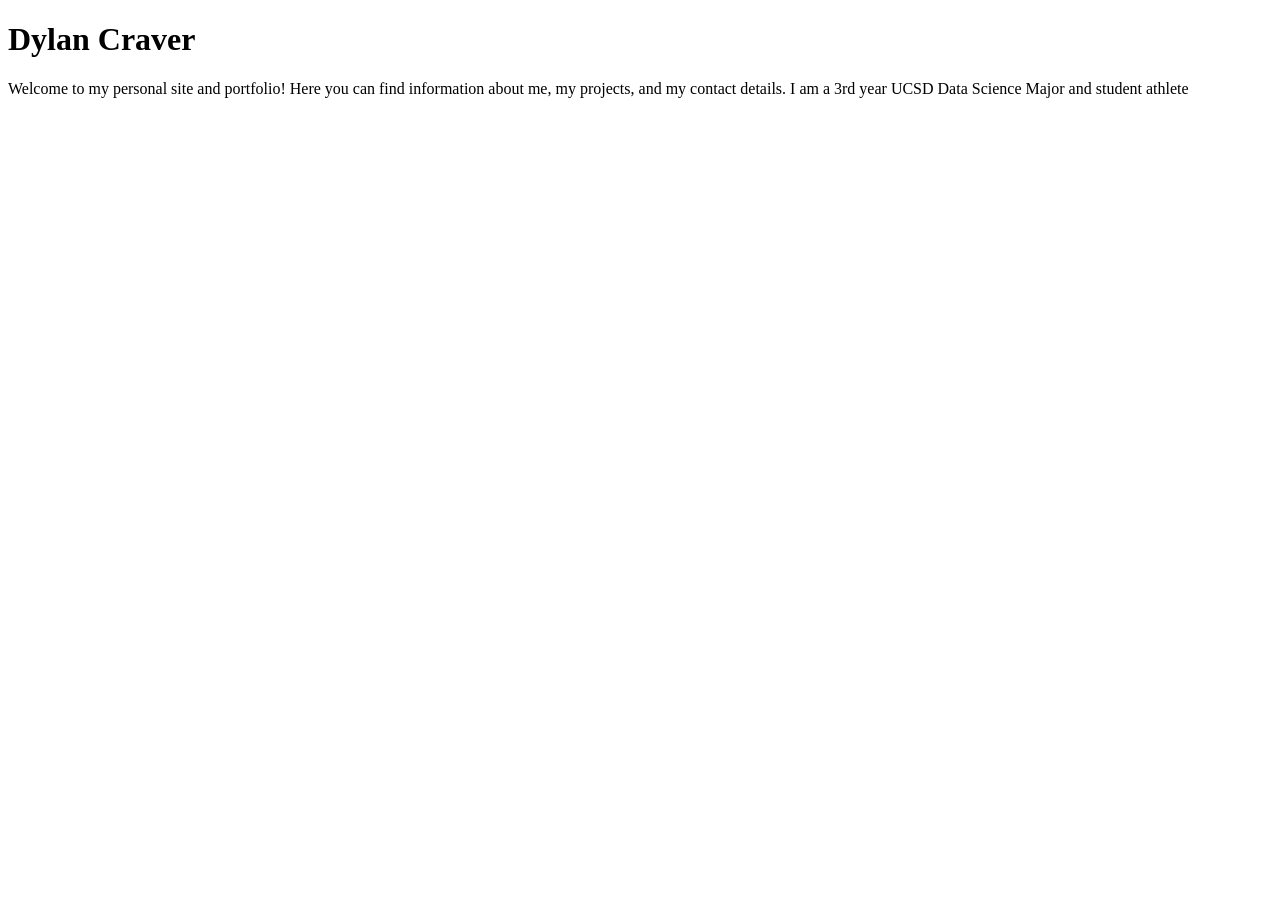
==== index.html @ 21389be8 "Create index.html" ====
<!DOCTYPE html>
<html lang="en">
<head>
    <meta charset="UTF-8">
    <meta name="viewport" content="width=device-width, initial-scale=1.0">
    <title>Dylan Craver: Personal site and portfolio</title>
    <h1>Dylan Craver</h1>
    <p>Welcome to my personal site and portfolio! Here you can find information about me, my projects, and my contact details.
     I am a 3rd year UCSD Data Science Major and student athlete</p>
</head>
<body>
    
</body>
</html>
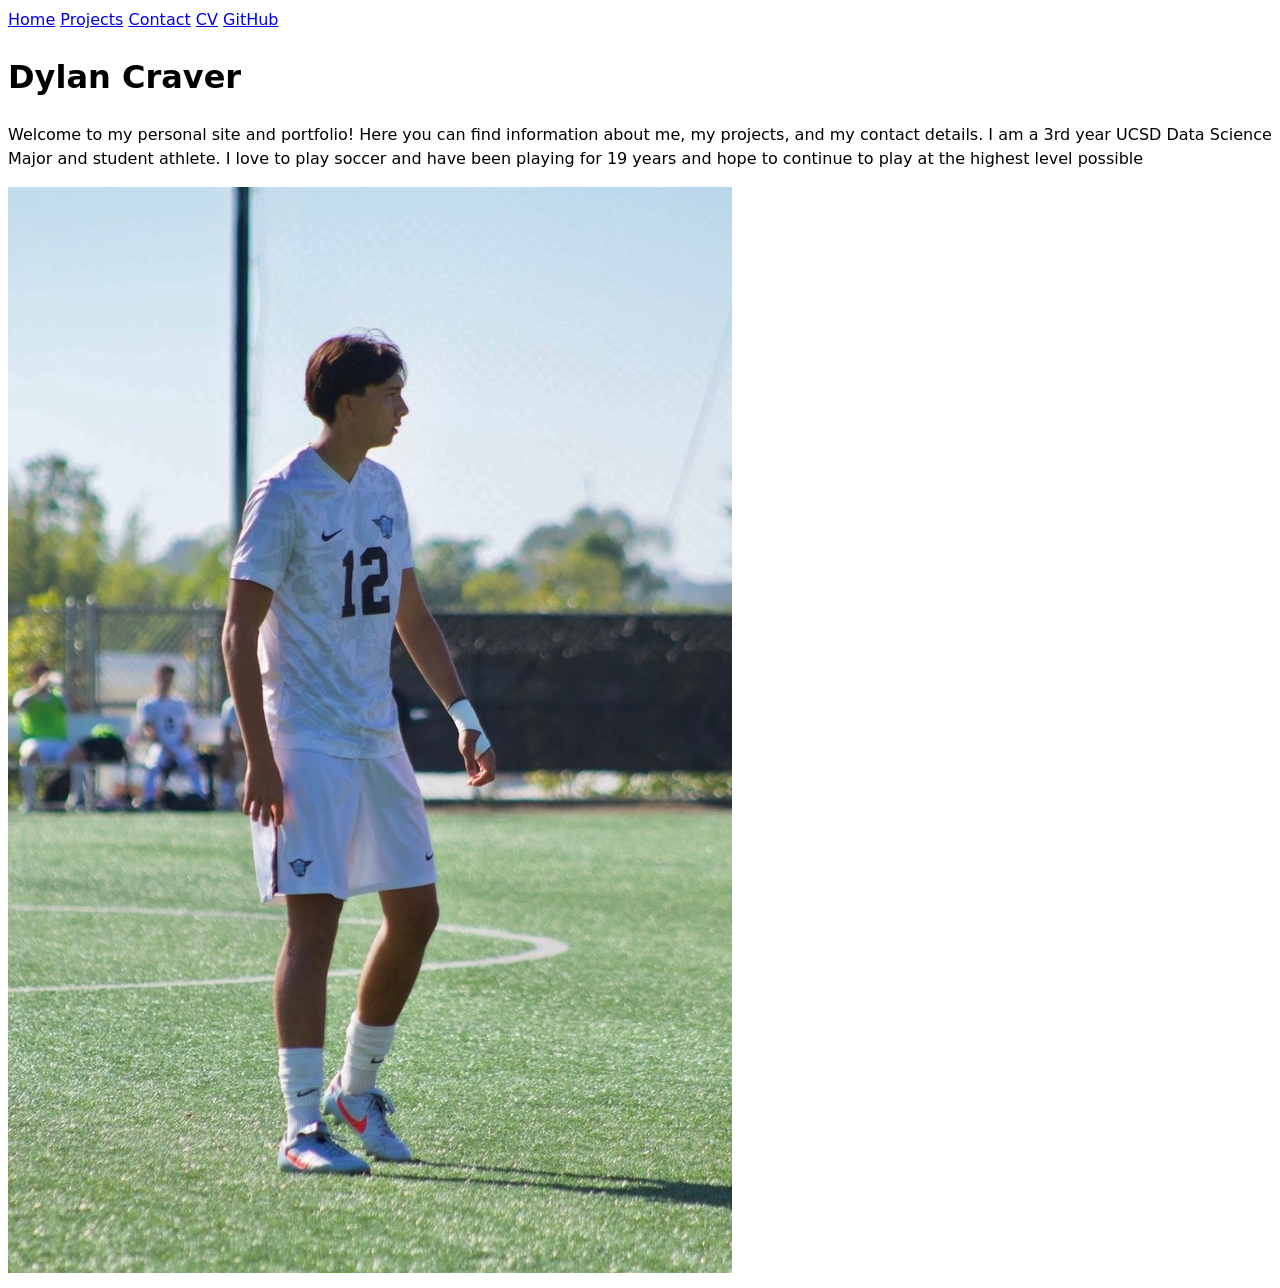
==== commit dcba607a: "finished portfolio" ====
--- a/index.html
+++ b/index.html
@@ -1,14 +1,21 @@
 <!DOCTYPE html>
 <html lang="en">
 <head>
+    <nav>
+        <a href="/index.html">Home</a>
+        <a href="/projects/index.html">Projects</a>
+        <a href="/contact/index.html">Contact</a>
+        <a href="/cv/index.html">CV</a>
+        <a href="https://github.com/dylancraver" target="_blank">GitHub</a>
+    </nav>
     <meta charset="UTF-8">
     <meta name="viewport" content="width=device-width, initial-scale=1.0">
     <title>Dylan Craver: Personal site and portfolio</title>
+    <link rel="stylesheet" href="style.css">
     <h1>Dylan Craver</h1>
     <p>Welcome to my personal site and portfolio! Here you can find information about me, my projects, and my contact details.
-     I am a 3rd year UCSD Data Science Major and student athlete</p>
+     I am a 3rd year UCSD Data Science Major and student athlete. I love to play soccer and have been playing for 19 years and hope to continue to play at the highest level possible</p>
+    <img src="image/87FC6F5E-2686-4889-A291-59CEAF67B456_1_105_c.jpeg" alt="This is me playing soccer back when I was at a community college playing our rival schools">
+
 </head>
-<body>
-    
-</body>
-</html>+</html> 
--- a/style.css
+++ b/style.css
@@ -0,0 +1,6 @@
+body {
+  /* Set line height to 1.5 times the font size
+       and use the OS's UI font as the website font
+     */
+  font: 100%/1.5 system-ui;
+}
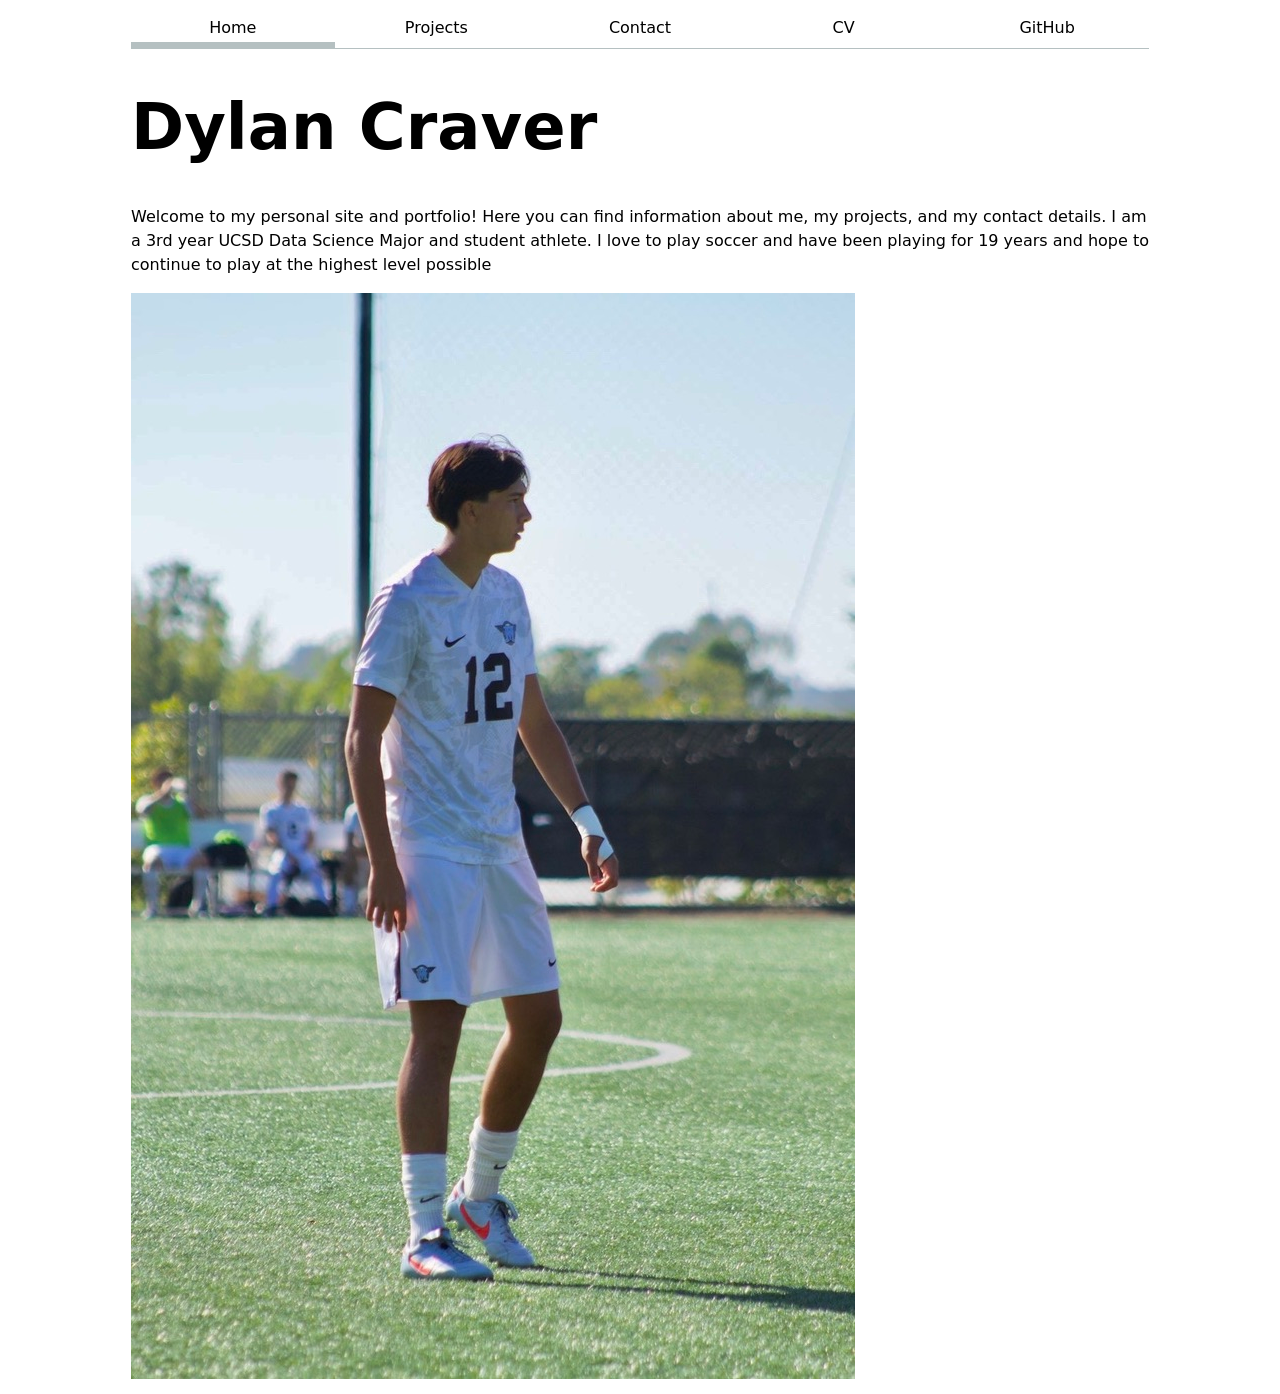
==== commit 0a4e96eb: "lab 2" ====
--- a/index.html
+++ b/index.html
@@ -1,21 +1,22 @@
 <!DOCTYPE html>
 <html lang="en">
 <head>
-    <nav>
-        <a href="/index.html">Home</a>
-        <a href="/projects/index.html">Projects</a>
-        <a href="/contact/index.html">Contact</a>
-        <a href="/cv/index.html">CV</a>
-        <a href="https://github.com/dylancraver" target="_blank">GitHub</a>
-    </nav>
     <meta charset="UTF-8">
     <meta name="viewport" content="width=device-width, initial-scale=1.0">
     <title>Dylan Craver: Personal site and portfolio</title>
     <link rel="stylesheet" href="style.css">
+</head>
+<body>
+    <nav>
+        <a href="index.html" class="current">Home</a>
+        <a href="projects/index.html">Projects</a>
+        <a href="contact/index.html">Contact</a>
+        <a href="cv/index.html">CV</a>
+        <a href="https://github.com/dcraver2005" target="_blank">GitHub</a>
+    </nav>
     <h1>Dylan Craver</h1>
     <p>Welcome to my personal site and portfolio! Here you can find information about me, my projects, and my contact details.
      I am a 3rd year UCSD Data Science Major and student athlete. I love to play soccer and have been playing for 19 years and hope to continue to play at the highest level possible</p>
     <img src="image/87FC6F5E-2686-4889-A291-59CEAF67B456_1_105_c.jpeg" alt="This is me playing soccer back when I was at a community college playing our rival schools">
-
-</head>
-</html> +</body>
+</html>
--- a/style.css
+++ b/style.css
@@ -1,6 +1,132 @@
+:root {
+  --color-accent: oklch(65% 50% 0);
+}
+
+html {
+  accent-color: var(--color-accent);
+}
+
 body {
   /* Set line height to 1.5 times the font size
        and use the OS's UI font as the website font
      */
   font: 100%/1.5 system-ui;
+  max-width: 100ch;
+  margin-inline: max(1em, (100% - 100ch) / 2);
+}
+
+nav {
+  display: flex;
+  margin-bottom: 1em;
+  border-bottom: 1px solid oklch(80% 3% 200);
+}
+
+nav a {
+  flex: 1;
+  text-decoration: none;
+  color: inherit;
+  text-align: center;
+  padding: 0.5em;
+}
+
+nav a.current {
+  border-bottom: 0.4em solid oklch(80% 3% 200);
+  padding-bottom: 0.1em;
+}
+
+nav a:hover {
+  border-bottom: 0.4em solid var(--color-accent);
+  padding-bottom: 0.1em;
+  background-color: oklch(from var(--color-accent) 95% 5% h);
+}
+
+/* Step 3: Contact form */
+input, textarea, button {
+  font: inherit;
+}
+
+form {
+  display: grid;
+  grid-template-columns: auto 1fr;
+  gap: 1em;
+}
+
+form label {
+  display: grid;
+  grid-template-columns: subgrid;
+  grid-column: 1 / -1;
+}
+
+form button {
+  grid-column: 1 / -1;
+}
+
+/* Step 4: Projects grid */
+.projects {
+  display: grid;
+  grid-template-columns: repeat(auto-fill, minmax(15em, 1fr));
+  gap: 1em;
+  margin: 0;
+  padding: 0;
+  list-style: none;
+}
+
+.projects article {
+  display: grid;
+  grid-template-rows: subgrid;
+  grid-row: span 3;
+}
+
+.projects article img {
+  width: 100%;
+  aspect-ratio: 16 / 9;
+  object-fit: cover;
+}
+
+.projects h2 {
+  margin: 0;
+}
+
+/* Step 4.4: Heading scale and defaults */
+h1 {
+  font-size: 400%;
+}
+
+h1, h2, h3, h4, h5, h6 {
+  line-height: 1.1;
+  text-wrap: balance;
+}
+
+/* Step 5: CV styling */
+.cv section {
+  border-top: 1px solid oklch(80% 3% 200);
+  margin-block: 1.5em;
+  padding-top: 0.5em;
+}
+
+.cv section h2 {
+  color: var(--color-accent);
+  margin-bottom: 0.5em;
+}
+
+.cv article {
+  margin-bottom: 1em;
+}
+
+.cv article header {
+  display: flex;
+  justify-content: space-between;
+  align-items: baseline;
+  flex-wrap: wrap;
+  gap: 0.25em;
+}
+
+.cv article header h3 {
+  margin: 0;
+}
+
+.cv article header p {
+  margin: 0;
+  color: oklch(50% 3% 200);
+  font-size: 0.9em;
 }
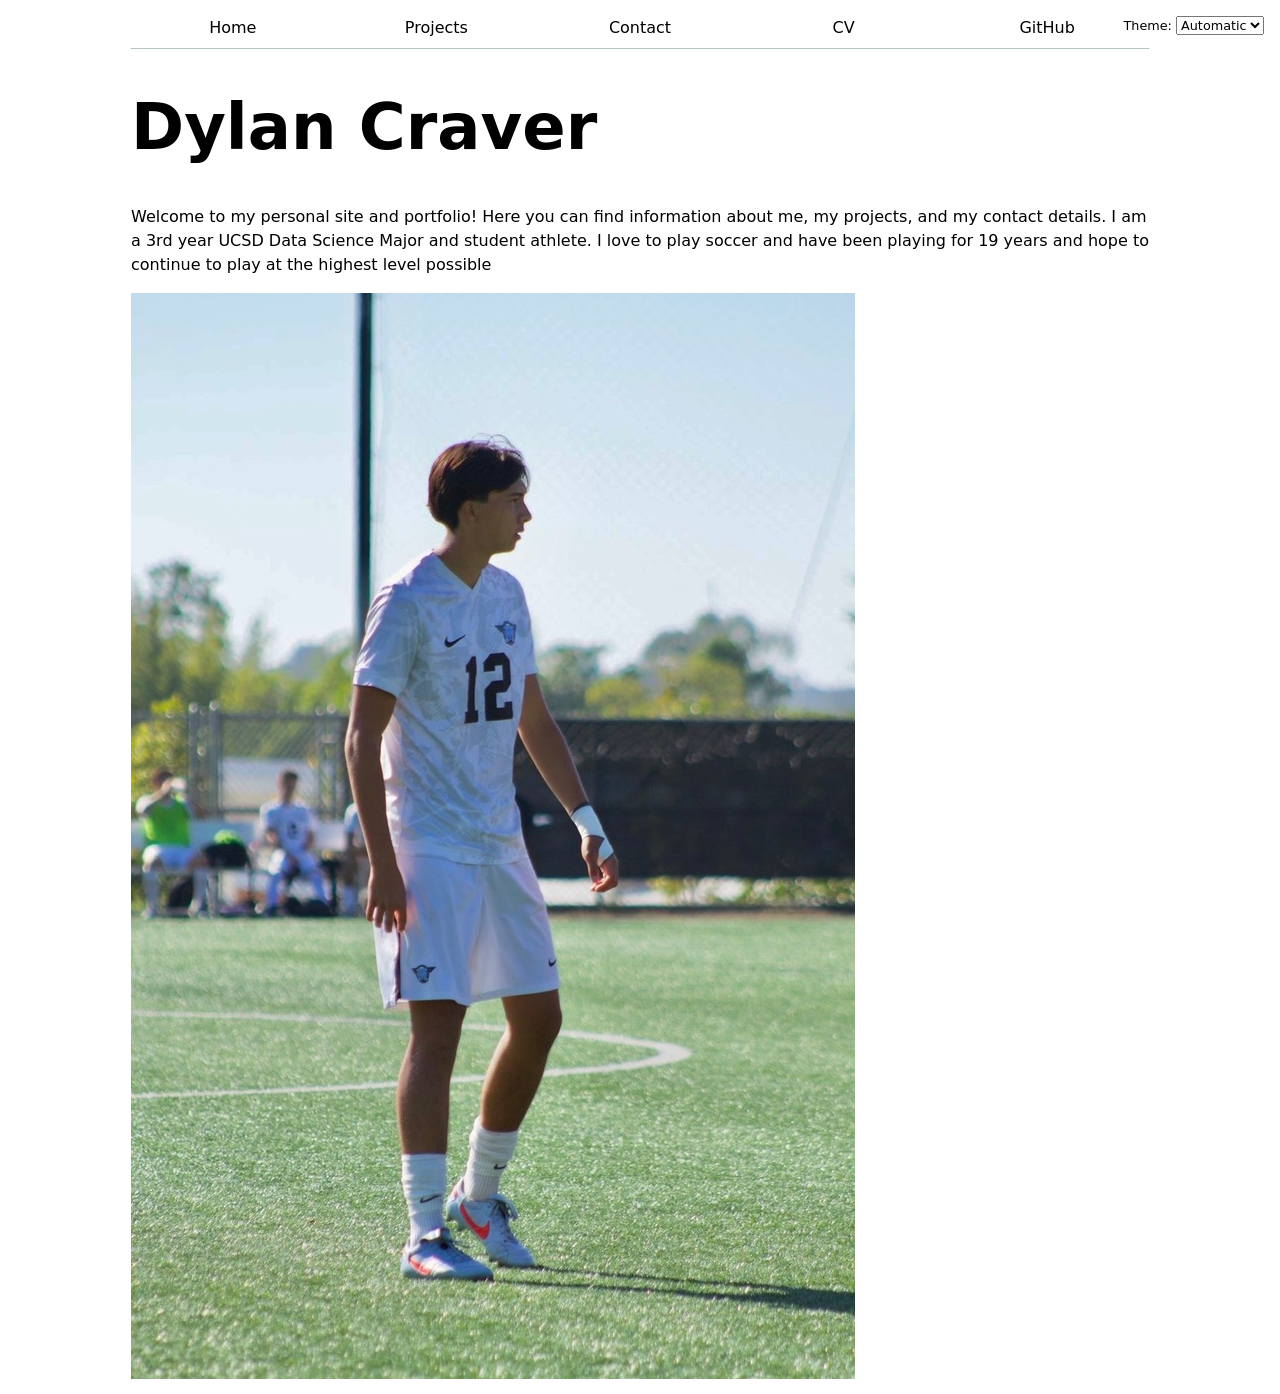
==== commit 209bbd04: "lab 3" ====
--- a/index.html
+++ b/index.html
@@ -5,16 +5,10 @@
     <meta name="viewport" content="width=device-width, initial-scale=1.0">
     <title>Dylan Craver: Personal site and portfolio</title>
     <link rel="stylesheet" href="style.css">
+    <script type="module" src="global.js"></script>
 </head>
 <body>
-    <nav>
-        <a href="index.html" class="current">Home</a>
-        <a href="projects/index.html">Projects</a>
-        <a href="contact/index.html">Contact</a>
-        <a href="cv/index.html">CV</a>
-        <a href="https://github.com/dcraver2005" target="_blank">GitHub</a>
-    </nav>
-    <h1>Dylan Craver</h1>
+<h1>Dylan Craver</h1>
     <p>Welcome to my personal site and portfolio! Here you can find information about me, my projects, and my contact details.
      I am a 3rd year UCSD Data Science Major and student athlete. I love to play soccer and have been playing for 19 years and hope to continue to play at the highest level possible</p>
     <img src="image/87FC6F5E-2686-4889-A291-59CEAF67B456_1_105_c.jpeg" alt="This is me playing soccer back when I was at a community college playing our rival schools">
--- a/style.css
+++ b/style.css
@@ -4,6 +4,7 @@
 
 html {
   accent-color: var(--color-accent);
+  color-scheme: light dark;
 }
 
 body {
@@ -16,9 +17,10 @@
 }
 
 nav {
+  --border-color: oklch(50% 10% 200 / 40%);
   display: flex;
   margin-bottom: 1em;
-  border-bottom: 1px solid oklch(80% 3% 200);
+  border-bottom: 1px solid var(--border-color);
 }
 
 nav a {
@@ -30,7 +32,7 @@
 }
 
 nav a.current {
-  border-bottom: 0.4em solid oklch(80% 3% 200);
+  border-bottom: 0.4em solid var(--border-color);
   padding-bottom: 0.1em;
 }
 
@@ -41,8 +43,15 @@
 }
 
 /* Step 3: Contact form */
-input, textarea, button {
+input, textarea, button, select {
   font: inherit;
+}
+
+.color-scheme {
+  position: absolute;
+  top: 1rem;
+  right: 1rem;
+  font-size: 80%;
 }
 
 form {
@@ -99,7 +108,7 @@
 
 /* Step 5: CV styling */
 .cv section {
-  border-top: 1px solid oklch(80% 3% 200);
+  border-top: 1px solid oklch(50% 10% 200 / 40%);
   margin-block: 1.5em;
   padding-top: 0.5em;
 }
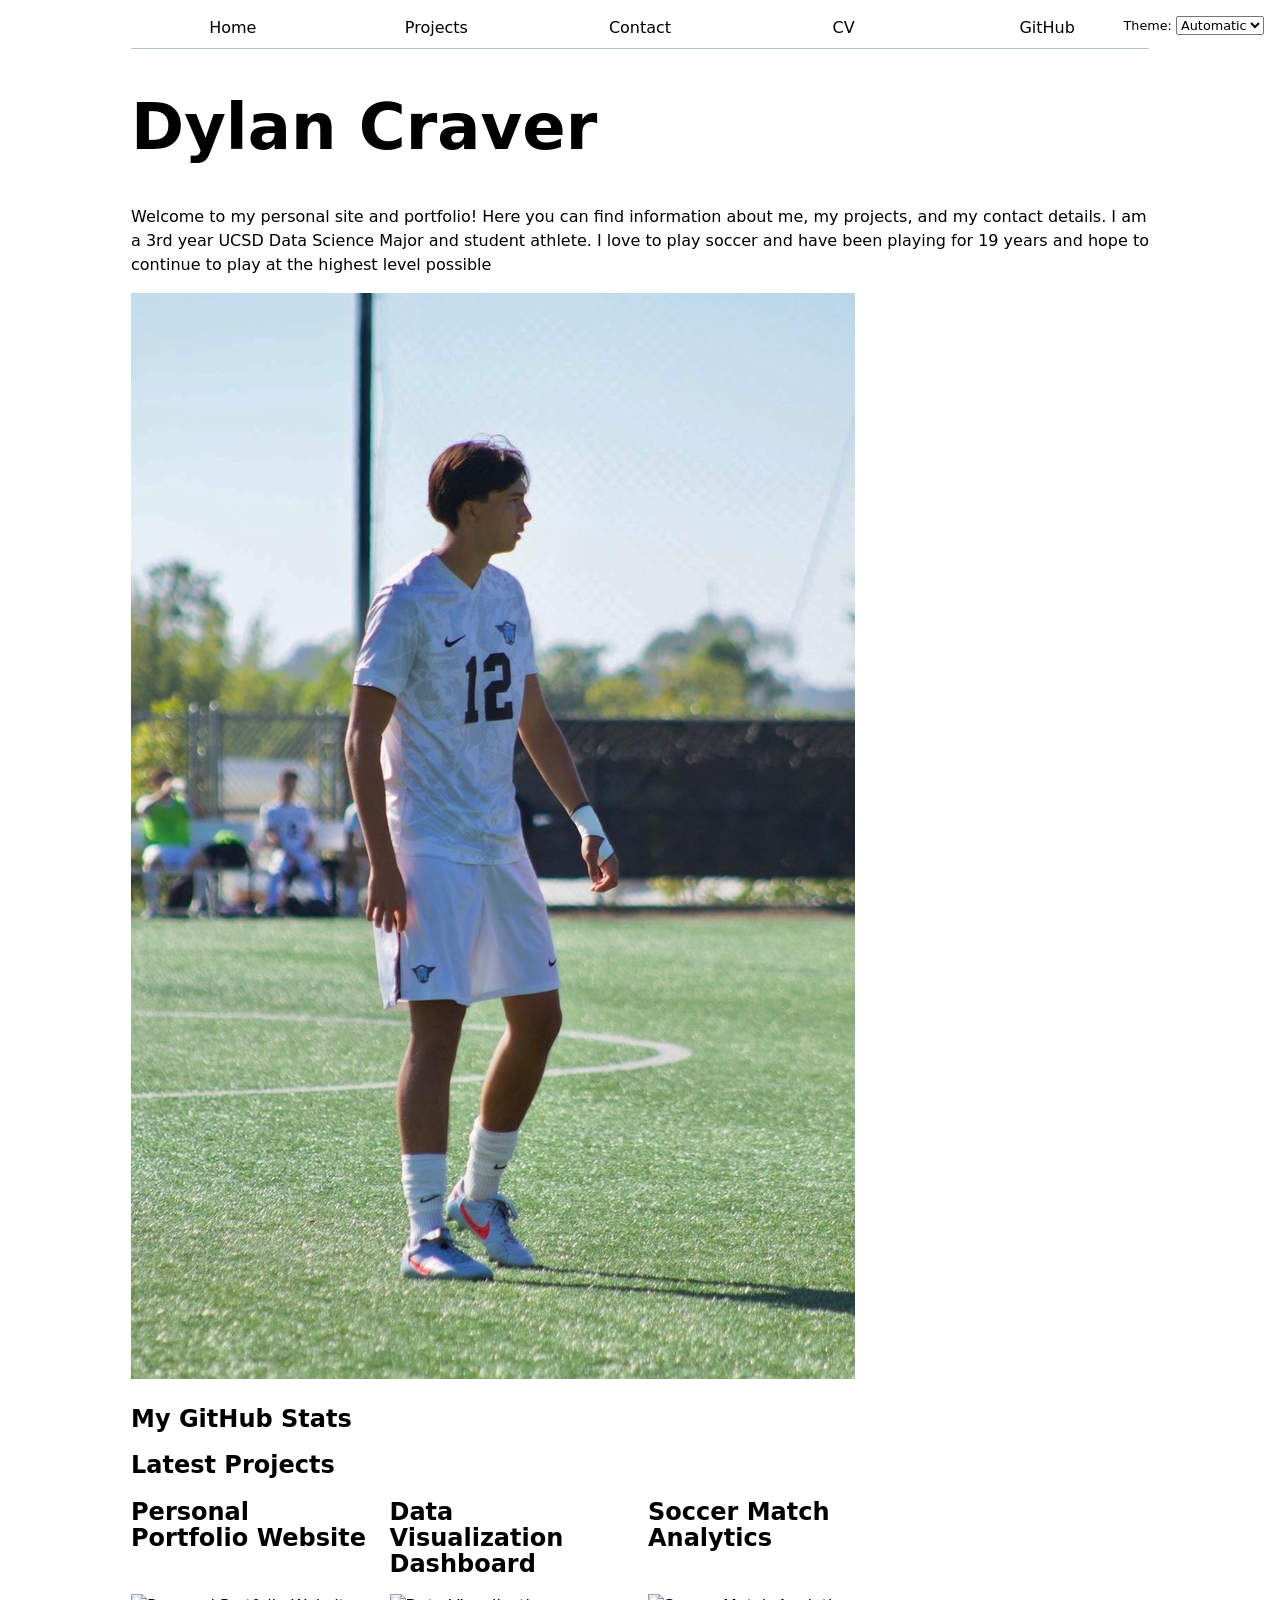
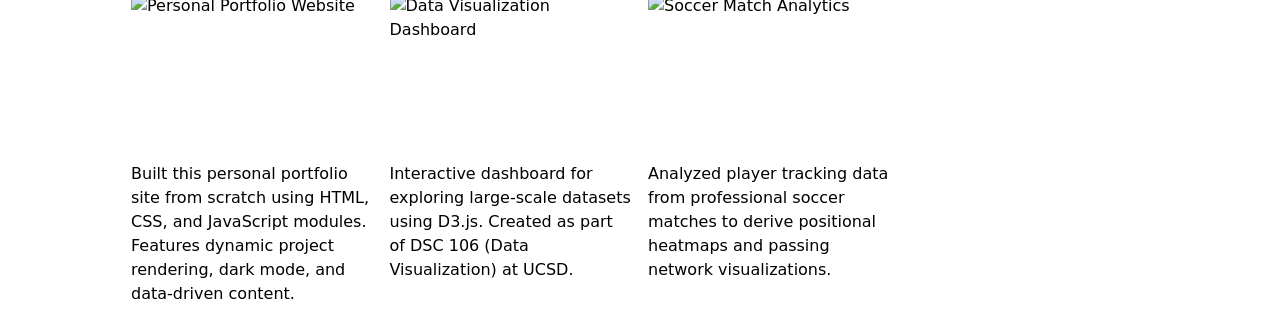
==== commit 0d4c30a9: "lab 4" ====
--- a/index.html
+++ b/index.html
@@ -6,11 +6,20 @@
     <title>Dylan Craver: Personal site and portfolio</title>
     <link rel="stylesheet" href="style.css">
     <script type="module" src="global.js"></script>
+    <script src="index.js" type="module" defer></script>
 </head>
 <body>
 <h1>Dylan Craver</h1>
     <p>Welcome to my personal site and portfolio! Here you can find information about me, my projects, and my contact details.
      I am a 3rd year UCSD Data Science Major and student athlete. I love to play soccer and have been playing for 19 years and hope to continue to play at the highest level possible</p>
     <img src="image/87FC6F5E-2686-4889-A291-59CEAF67B456_1_105_c.jpeg" alt="This is me playing soccer back when I was at a community college playing our rival schools">
+
+    <h2>My GitHub Stats</h2>
+    <div id="profile-stats"></div>
+
+    <h2>Latest Projects</h2>
+    <div class="projects">
+      <!-- Dynamically added content will appear here -->
+    </div>
 </body>
 </html>
--- a/style.css
+++ b/style.css
@@ -39,7 +39,7 @@
 nav a:hover {
   border-bottom: 0.4em solid var(--color-accent);
   padding-bottom: 0.1em;
-  background-color: oklch(from var(--color-accent) 95% 5% h);
+  background-color: color-mix(in oklch, var(--color-accent), canvas 85%);
 }
 
 /* Step 3: Contact form */
